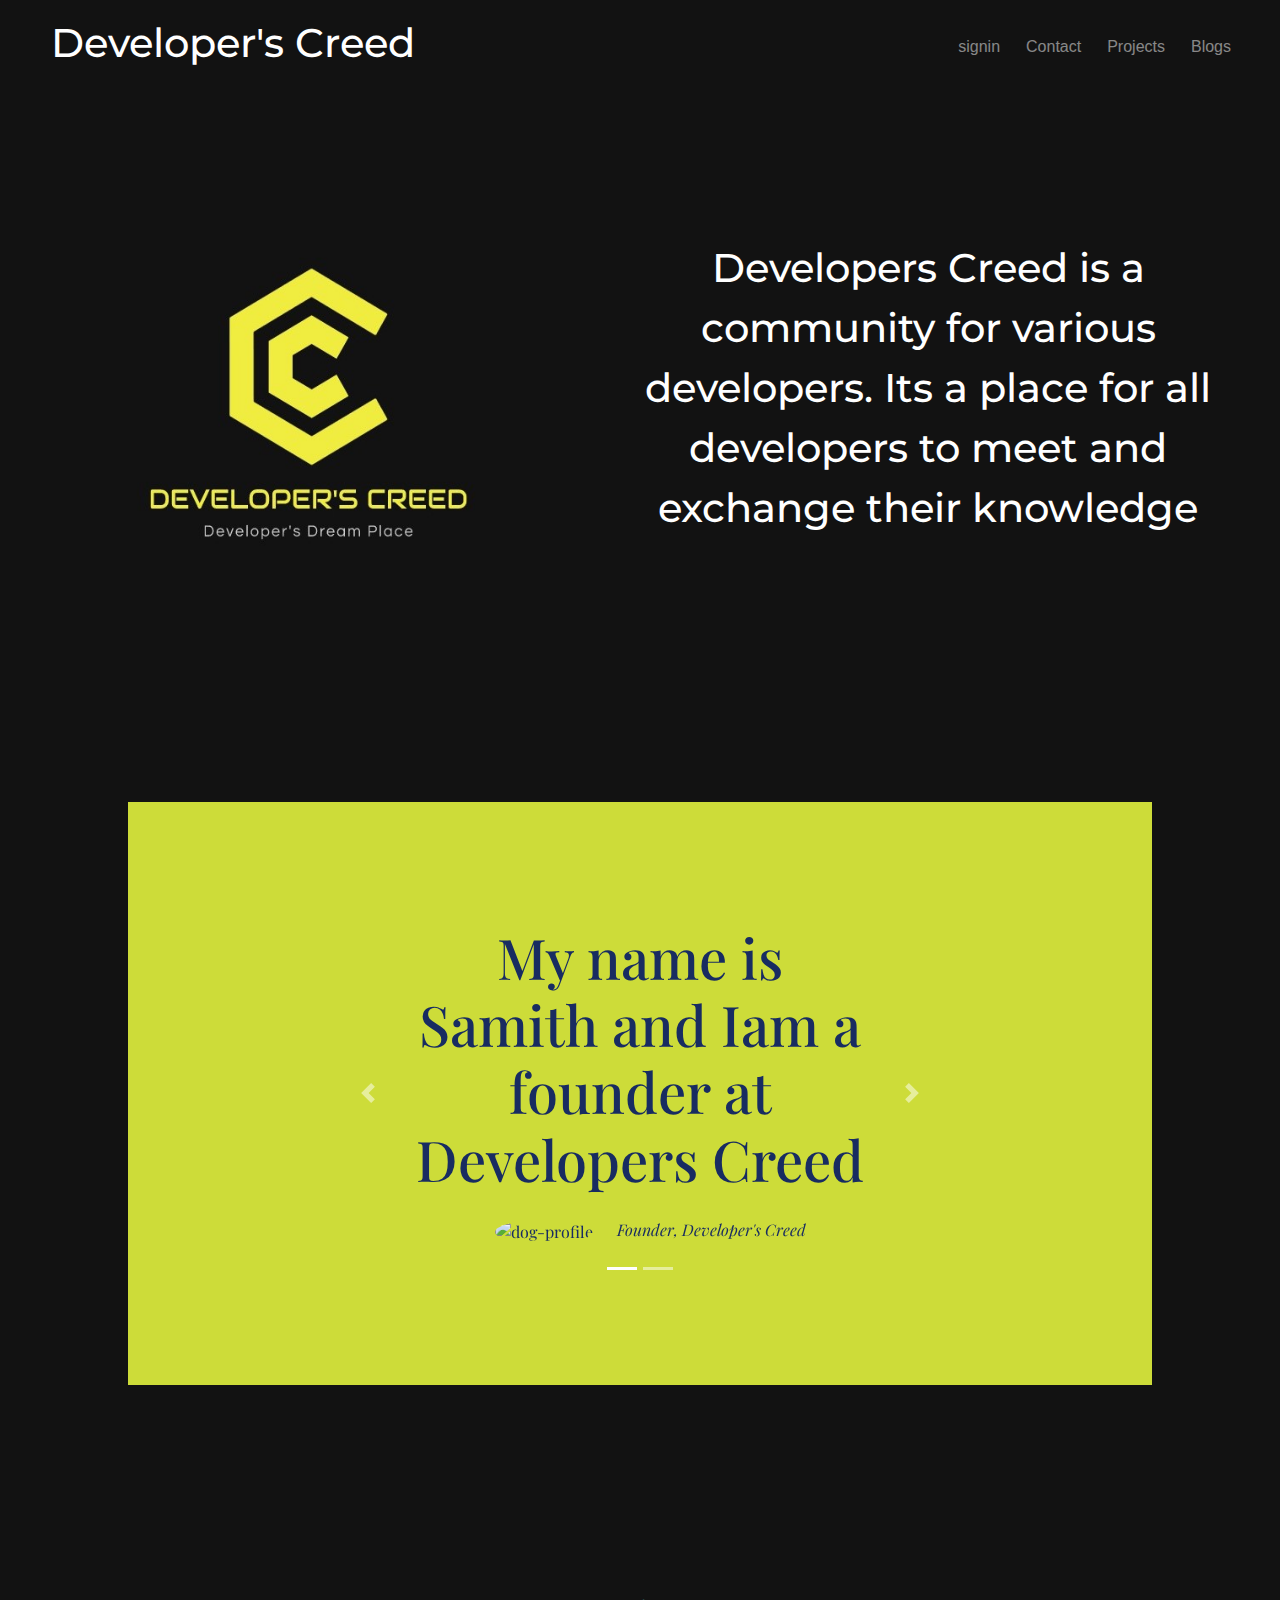
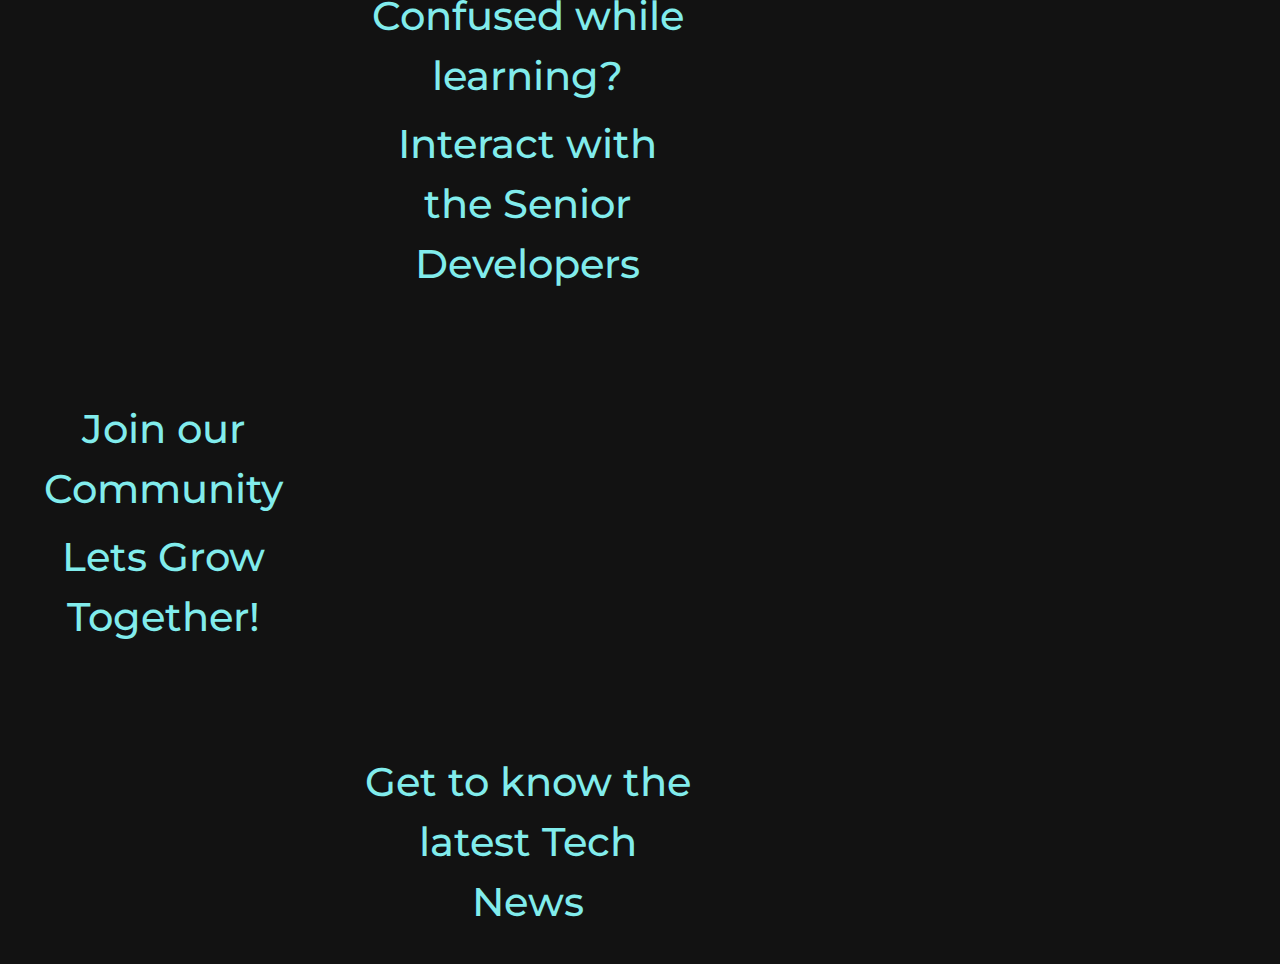
==== index.html @ 8bdc51d4 "Add files via upload" ====
<!DOCTYPE html>
<html lang="en" dir="ltr">

<head>
  <meta charset="utf-8">
  <title>Developers Creed</title>
  <!-- fontgoogle -->
<link href="https://fonts.googleapis.com/css2?family=Josefin+Sans&family=Montserrat:ital,wght@0,400;1,600&family=Playfair+Display&display=swap" rel="stylesheet">
  <!-- bootstrap -->
  <link rel="stylesheet" href="https://stackpath.bootstrapcdn.com/bootstrap/4.5.2/css/bootstrap.min.css" integrity="sha384-JcKb8q3iqJ61gNV9KGb8thSsNjpSL0n8PARn9HuZOnIxN0hoP+VmmDGMN5t9UJ0Z" crossorigin="anonymous">
  <link rel="stylesheet" href="https://stackpath.bootstrapcdn.com/bootstrap/4.5.2/css/bootstrap.min.css" integrity="sha384-JcKb8q3iqJ61gNV9KGb8thSsNjpSL0n8PARn9HuZOnIxN0hoP+VmmDGMN5t9UJ0Z" crossorigin="anonymous">
  <link rel="stylesheet" href="styles.css">

  <!-- Bootstrap Js -->
  <script src="https://code.jquery.com/jquery-3.5.1.slim.min.js" integrity="sha384-DfXdz2htPH0lsSSs5nCTpuj/zy4C+OGpamoFVy38MVBnE+IbbVYUew+OrCXaRkfj" crossorigin="anonymous"></script>
  <script src="https://cdn.jsdelivr.net/npm/popper.js@1.16.1/dist/umd/popper.min.js" integrity="sha384-9/reFTGAW83EW2RDu2S0VKaIzap3H66lZH81PoYlFhbGU+6BZp6G7niu735Sk7lN" crossorigin="anonymous"></script>
  <script src="https://stackpath.bootstrapcdn.com/bootstrap/4.5.2/js/bootstrap.min.js" integrity="sha384-B4gt1jrGC7Jh4AgTPSdUtOBvfO8shuf57BaghqFfPlYxofvL8/KUEfYiJOMMV+rV" crossorigin="anonymous"></script>
  <!-- fontawesome -->
  <link rel="stylesheet" href="https://use.fontawesome.com/releases/v5.14.0/css/all.css" integrity="sha384-HzLeBuhoNPvSl5KYnjx0BT+WB0QEEqLprO+NBkkk5gbc67FTaL7XIGa2w1L0Xbgc" crossorigin="anonymous">
  <!-- animate -->
  <link rel="stylesheet" href="https://cdnjs.cloudflare.com/ajax/libs/animate.css/4.1.1/animate.min.css" />
</head>

<body>
  <section id="title">


    <!-- Nav Bar -->
    <div class="container-fluid">


      <nav class="navbar navbar-expand-lg navbar-dark">

        <a class="navbar-brand" href="index.html">
          <h1 class="title-heading animate__animated animate__bounce">Developer's Creed</h1>
        </a>

        <button class="navbar-toggler" type="button" data-toggle="collapse" data-target="#navbarTogglerDemo02">
          <span class="navbar-toggler-icon"></span>
        </button>

        <div class="collapse navbar-collapse" id="navbarTogglerDemo02">

          <ul class="navbar-nav ml-auto">
            <li class="nav-item">
              <a class="nav-link" href="signin.html">signin</a>
            </li>
            <li class="nav-item">
              <a class="nav-link" href="contact.html">Contact</a>
            </li>
            <li class="nav-item">
              <a class="nav-link" href="#pricing">Projects</a>
            </li>
            <li class="nav-item">
              <a class="nav-link" href="blog.html">Blogs</a>
            </li>
          </ul>

        </div>
      </nav>


      <!-- Main-Body -->



        <div class=" image-logo row">
          <div class="image-class col-lg-6 col-md-4 col-xs-12">
            <img class="image animate__animated animate__bounceInLeft"  src="dc1.jpeg" width="500px" height="500px" alt="web-dev">
          </div>
          <div class=" container-fluid logo-text col-lg-6 col-md-4 col-xs-12">
            <h1>Developers Creed is a community for various developers. Its a place for all developers to meet and exchange their knowledge</h1>
          </div>
        </div>

  </section>

<!-- carousel -->

  <section id="testimonials">
    <div id="carouselExampleIndicators" class="carousel slide" data-ride="carousel">
      <ol class="carousel-indicators">
        <li data-target="#carouselExampleIndicators" data-slide-to="0" class="active"></li>
        <li data-target="#carouselExampleIndicators" data-slide-to="1"></li>
        <!-- <li data-target="#carouselExampleIndicators" data-slide-to="2"></li> -->
      </ol>
      <div class="carousel-inner">
        <div class="carousel-item active">

          <h2 class="testimonial-text">My name is Samith and Iam a founder at Developers Creed</h2>
          <img class="testimonial-image" src="s.jpeg" alt="dog-profile">
          <em>Founder, Developer's Creed</em>
        </div>
        <div class="carousel-item">

          <h2 class="testimonial-text">My name is Rajesh and Iam a founder at Developers Creed</h2>
          <img class="testimonial-image" src="rajpp1.jpg" alt="lady-profile">
          <em>Founder, Developer's Creed</em>
        </div>
      </div>
      <a class="carousel-control-prev" href="#carouselExampleIndicators" role="button" data-slide="prev">
        <span class="carousel-control-prev-icon" aria-hidden="true"></span>
        <span class="sr-only">Previous</span>
      </a>
      <a class="carousel-control-next" href="#carouselExampleIndicators" role="button" data-slide="next">
        <span class="carousel-control-next-icon" aria-hidden="true"></span>
        <span class="sr-only">Next</span>
      </a>
    </div>


    </div>


  </section>






  <section id="anim">

    <div class="container-fluid">
    <div class="row">


      <div class="anim-class1 col-lg-6 col-md-2">
        <lottie-player src="https://assets5.lottiefiles.com/private_files/lf30_GTmtHy.json" background="transparent" speed="3" style="width: 500px; height: 500px;" loop autoplay></lottie-player>
      </div>
      <div class="anim-class col-lg-6 col-md-2">
        <h3 class="anim-text">Confused while learning?</h3>
        <h3 class="anim-text">Interact with the Senior Developers</h3>
      </div>
          </div>
          <br/>
      <div class="row">


        <div class="anim-class col-lg-6 col-md-2">
          <h3 class="anim-text">Join our Community</h3><h3 class="anim-text">Lets Grow Together!</h3>
        </div>
        <div class="anim-class1 col-lg-6 col-md-2">
        <lottie-player src="https://assets1.lottiefiles.com/private_files/lf30_lqZAeG.json"  background="transparent"  speed="1"  style="width: 500px; height: 500px;"  loop  autoplay></lottie-player>
          </div>
        </div>
<br />
      <div class="row">
        <div class="anim-class1 col-lg-6 col-md-2">
          <lottie-player src="https://assets9.lottiefiles.com/packages/lf20_2LdLki.json"  background="transparent"  speed="1"  style="width: 500px; height: 500px;"  loop  autoplay></lottie-player>
          </div>
        <div class="anim-class col-lg-6 col-md-2">
        <h3 class="anim-text">Get to know the latest Tech News</h3>
        </div>
        </div>
<br/>
    </div>
  </section>
  <script src="https://unpkg.com/@lottiefiles/lottie-player@latest/dist/lottie-player.js"></script>
</body>

</html>
---- styles.css ----
/* .{
  margin: 0;
  padding: 0;
} */
#title{
  text-align: center;


}
body{
  background-color:#121212;
  color: white;
}
.navbar{
  background-color: #121212;
  padding-bottom: 7%;
}
.nav-link{
  margin-right: 10px;
}
.navbar-brand{
  font-size: 2rem;
  padding-left: 20px;
}

.logo-text{
  text-align: center;
  color:white;
  margin-top: 5% ;
padding: 0% 5% 0% 0%;
}

h2{
  font-size: 3.5rem;
font-family: 'Playfair Display', serif;
}

h1,h3{
  text-align: center;
font-size: 2.5rem;
line-height: 1.5;
font-family: 'Montserrat', sans-serif;
}

.image-class{
  display: inline-block;
  margin-right: 0%;
  color: #dfe6e9;

}

/* carousel */

#testimonials{
  margin: 10% 10%;
  padding: 7% 15%;
  font-family: 'Playfair Display', serif;;
  text-align: center;
  background-color:#cddc39;
  color: #182C61;
}

.testimonial-image{
  width: 20%;
  border-radius: 100%;
  margin: 20px;
}

.carousel-item{

  padding:5% 15%;
  text-align: center;
}
.carousel-control-prev{
right: 7%;margin-right: 15%;

}

.sr-only{
  padding-top: 5%;
}

.testimonial-text{
  text-align: center;
}

#anim{
  text-align: center;
  display: inline-block;
  font-family: 'Josefin Sans', sans-serif;
  font-weight: 600;
}
/* animations */
.anim-class1{
  padding-left: 5%;
  display: inline-block;
}

.anim-class{
  text-align: center;
  display:inline-block;
  color:#32ff7e;
  margin-top: 10% ;
  padding: 0% 5% 0% 0%;
}
.anim-text{
  color:#81ecec;
}

br{
  color: white;
}
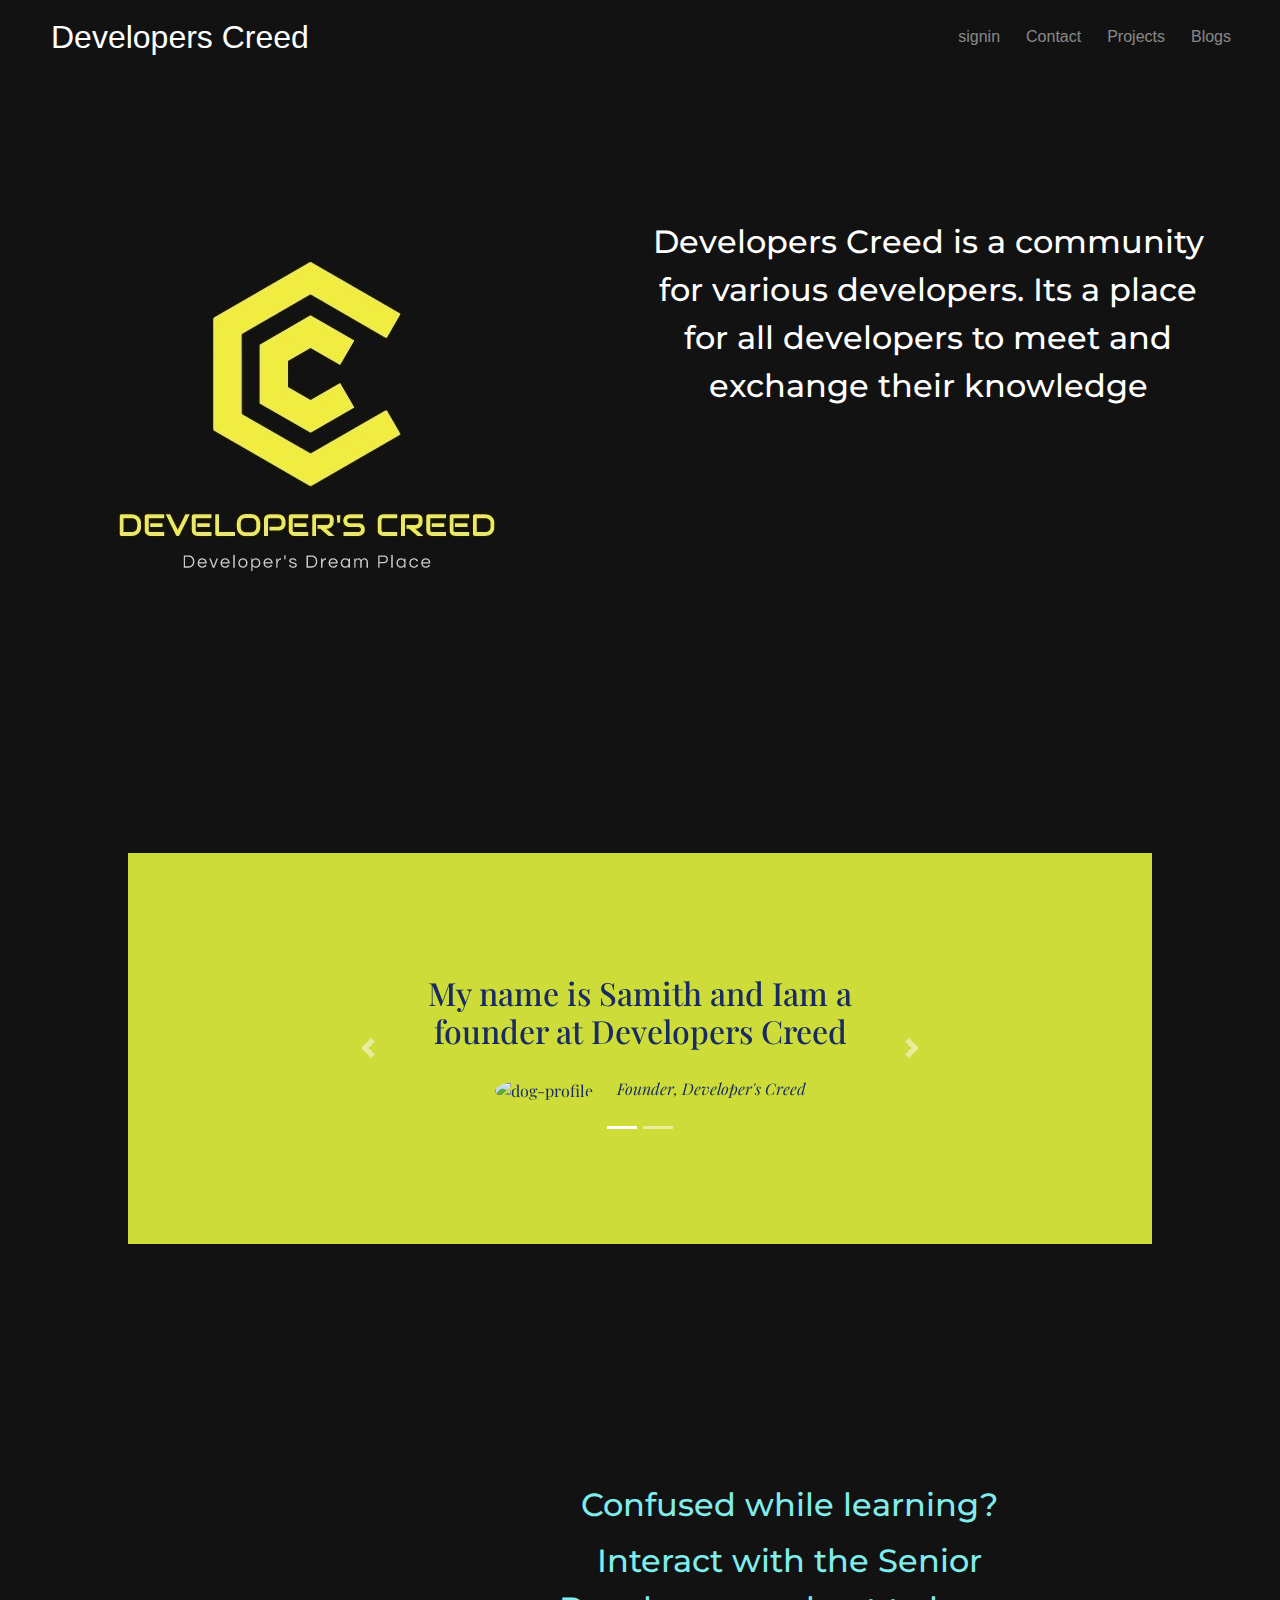
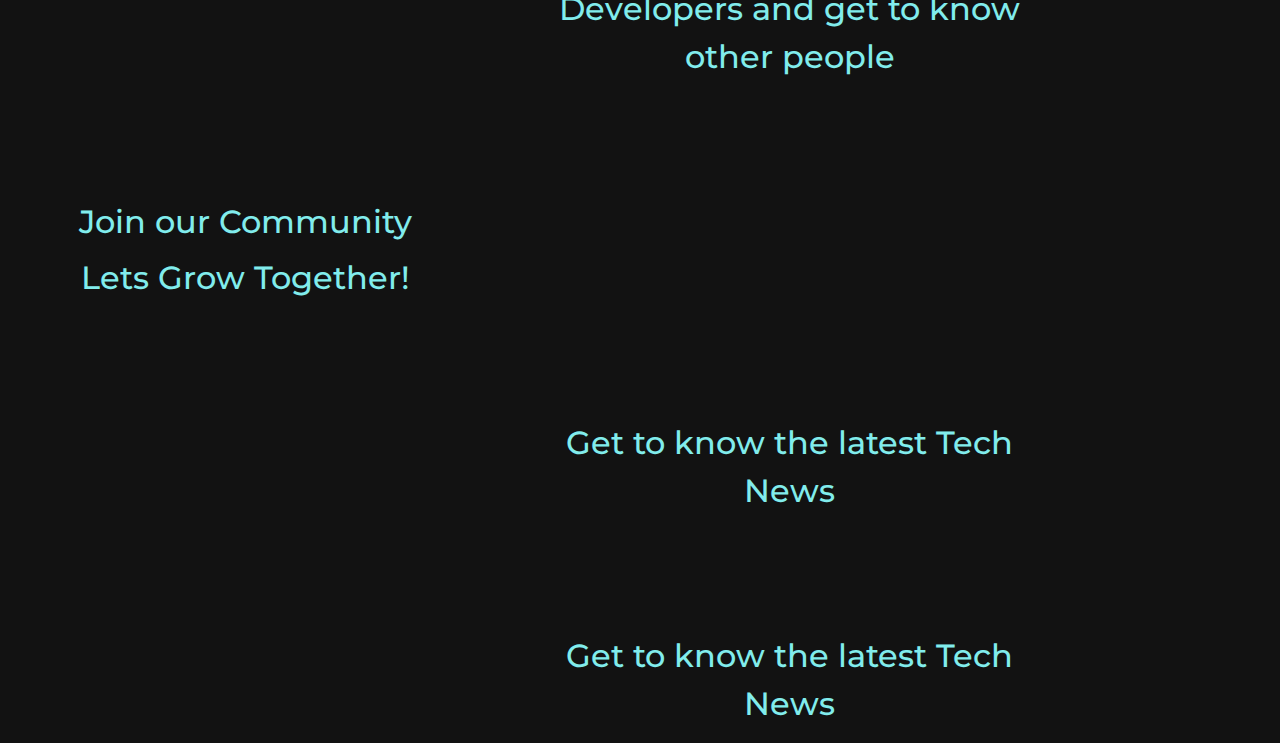
==== commit 74079f3f: "Merge pull request #1 from rajeshsilvoj/patch-1" ====
--- a/index.html
+++ b/index.html
@@ -3,6 +3,7 @@
 
 <head>
   <meta charset="utf-8">
+  <meta name="viewport" content="width=device-width,initial-scale=1">
   <title>Developers Creed</title>
   <!-- fontgoogle -->
 <link href="https://fonts.googleapis.com/css2?family=Josefin+Sans&family=Montserrat:ital,wght@0,400;1,600&family=Playfair+Display&display=swap" rel="stylesheet">
@@ -12,9 +13,9 @@
   <link rel="stylesheet" href="styles.css">
 
   <!-- Bootstrap Js -->
-  <script src="https://code.jquery.com/jquery-3.5.1.slim.min.js" integrity="sha384-DfXdz2htPH0lsSSs5nCTpuj/zy4C+OGpamoFVy38MVBnE+IbbVYUew+OrCXaRkfj" crossorigin="anonymous"></script>
-  <script src="https://cdn.jsdelivr.net/npm/popper.js@1.16.1/dist/umd/popper.min.js" integrity="sha384-9/reFTGAW83EW2RDu2S0VKaIzap3H66lZH81PoYlFhbGU+6BZp6G7niu735Sk7lN" crossorigin="anonymous"></script>
-  <script src="https://stackpath.bootstrapcdn.com/bootstrap/4.5.2/js/bootstrap.min.js" integrity="sha384-B4gt1jrGC7Jh4AgTPSdUtOBvfO8shuf57BaghqFfPlYxofvL8/KUEfYiJOMMV+rV" crossorigin="anonymous"></script>
+ <script src="https://code.jquery.com/jquery-3.5.1.slim.min.js" integrity="sha384-DfXdz2htPH0lsSSs5nCTpuj/zy4C+OGpamoFVy38MVBnE+IbbVYUew+OrCXaRkfj" crossorigin="anonymous"></script>
+<script src="https://cdn.jsdelivr.net/npm/popper.js@1.16.1/dist/umd/popper.min.js" integrity="sha384-9/reFTGAW83EW2RDu2S0VKaIzap3H66lZH81PoYlFhbGU+6BZp6G7niu735Sk7lN" crossorigin="anonymous"></script>
+<script src="https://stackpath.bootstrapcdn.com/bootstrap/4.5.2/js/bootstrap.min.js" integrity="sha384-B4gt1jrGC7Jh4AgTPSdUtOBvfO8shuf57BaghqFfPlYxofvL8/KUEfYiJOMMV+rV" crossorigin="anonymous"></script>
   <!-- fontawesome -->
   <link rel="stylesheet" href="https://use.fontawesome.com/releases/v5.14.0/css/all.css" integrity="sha384-HzLeBuhoNPvSl5KYnjx0BT+WB0QEEqLprO+NBkkk5gbc67FTaL7XIGa2w1L0Xbgc" crossorigin="anonymous">
   <!-- animate -->
@@ -31,9 +32,9 @@
 
       <nav class="navbar navbar-expand-lg navbar-dark">
 
-        <a class="navbar-brand" href="index.html">
-          <h1 class="title-heading animate__animated animate__bounce">Developer's Creed</h1>
-        </a>
+        <a class="navbar-brand" href="index.html">Developers Creed</a>
+          <!-- <h1 class="title-heading animate__animated animate__bounce">Developer's Creed</h1> -->
+
 
         <button class="navbar-toggler" type="button" data-toggle="collapse" data-target="#navbarTogglerDemo02">
           <span class="navbar-toggler-icon"></span>
@@ -66,7 +67,7 @@
 
         <div class=" image-logo row">
           <div class="image-class col-lg-6 col-md-4 col-xs-12">
-            <img class="image animate__animated animate__bounceInLeft"  src="dc1.jpeg" width="500px" height="500px" alt="web-dev">
+            <img class="image animate__animated animate__bounceInLeft"  src="dc1.jpeg"  style="max-width:100%;height:auto;"alt="web-dev">
           </div>
           <div class=" container-fluid logo-text col-lg-6 col-md-4 col-xs-12">
             <h1>Developers Creed is a community for various developers. Its a place for all developers to meet and exchange their knowledge</h1>
@@ -130,10 +131,10 @@
       </div>
       <div class="anim-class col-lg-6 col-md-2">
         <h3 class="anim-text">Confused while learning?</h3>
-        <h3 class="anim-text">Interact with the Senior Developers</h3>
+        <h3 class="anim-text">Interact with the Senior Developers and get to know other people</h3>
       </div>
           </div>
-          <br/>
+
       <div class="row">
 
 
@@ -144,7 +145,7 @@
         <lottie-player src="https://assets1.lottiefiles.com/private_files/lf30_lqZAeG.json"  background="transparent"  speed="1"  style="width: 500px; height: 500px;"  loop  autoplay></lottie-player>
           </div>
         </div>
-<br />
+
       <div class="row">
         <div class="anim-class1 col-lg-6 col-md-2">
           <lottie-player src="https://assets9.lottiefiles.com/packages/lf20_2LdLki.json"  background="transparent"  speed="1"  style="width: 500px; height: 500px;"  loop  autoplay></lottie-player>
@@ -153,7 +154,16 @@
         <h3 class="anim-text">Get to know the latest Tech News</h3>
         </div>
         </div>
-<br/>
+
+        <div class="row">
+          <div class="anim-class1 col-lg-6 col-md-2">
+            <lottie-player src="https://assets3.lottiefiles.com/packages/lf20_oen2kc.json"  background="transparent"  speed="1"  style="width: 500px; height: 500px;"  loop  autoplay></lottie-player>
+            </div>
+          <div class="anim-class col-lg-6 col-md-2">
+          <h3 class="anim-text">Get to know the latest Tech News</h3>
+          </div>
+          </div>
+
     </div>
   </section>
   <script src="https://unpkg.com/@lottiefiles/lottie-player@latest/dist/lottie-player.js"></script>
--- a/styles.css
+++ b/styles.css
@@ -31,13 +31,13 @@
 }
 
 h2{
-  font-size: 3.5rem;
+  font-size: 200%;
 font-family: 'Playfair Display', serif;
 }
 
 h1,h3{
   text-align: center;
-font-size: 2.5rem;
+font-size: 200%;
 line-height: 1.5;
 font-family: 'Montserrat', sans-serif;
 }
@@ -110,3 +110,8 @@
 br{
   color: white;
 }
+@media only screen and(max-width:620px){
+  body,h1,h2,h3{
+    width:100%;
+  }
+}
